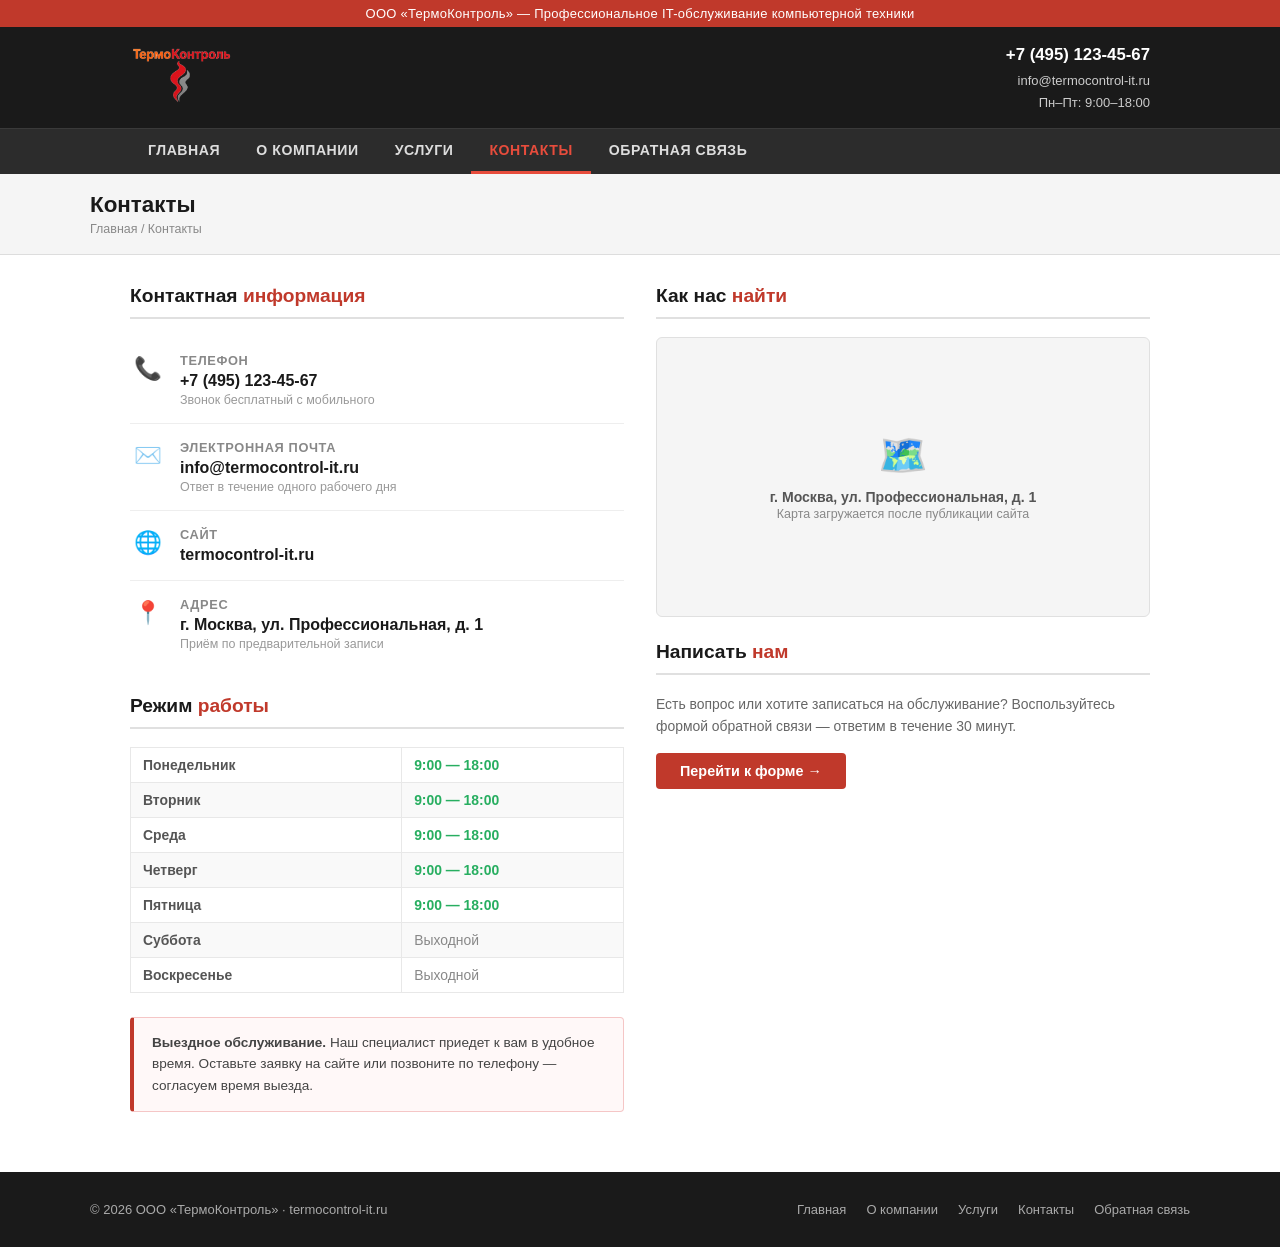
==== contacts.html @ f431003d "Add files via upload" ====
<!DOCTYPE html>
<html lang="ru">
<head>
  <meta charset="UTF-8">
  <meta name="viewport" content="width=device-width, initial-scale=1.0">
  <title>Контакты — ТермоКонтроль</title>
  <link rel="stylesheet" href="style.css">
  <style>
    .contact-list { list-style: none; margin: 0; padding: 0; }
    .contact-list li {
      display: flex;
      align-items: flex-start;
      gap: 14px;
      padding: 16px 0;
      border-bottom: 1px solid #eee;
    }
    .contact-list li:last-child { border-bottom: none; }
    .contact-icon {
      font-size: 1.4rem;
      min-width: 36px;
      text-align: center;
      padding-top: 2px;
    }
    .contact-info strong { display: block; font-size: 0.8rem; color: #888; text-transform: uppercase; letter-spacing: 0.05em; margin-bottom: 4px; }
    .contact-info span { font-size: 1rem; color: #1a1a1a; font-weight: 600; }
    .contact-info small { display: block; font-size: 0.78rem; color: #999; margin-top: 3px; }

    .schedule-table { width: 100%; border-collapse: collapse; margin-top: 10px; }
    .schedule-table td { padding: 9px 12px; font-size: 0.87rem; border: 1px solid #e8e8e8; }
    .schedule-table tr:nth-child(even) td { background: #f9f9f9; }
    .schedule-table td:first-child { color: #555; font-weight: bold; width: 55%; }
    .open { color: #27ae60 !important; font-weight: bold !important; }
    .closed { color: #888 !important; }

    .map-block {
      background: #f5f5f5;
      border: 1px solid #e0e0e0;
      border-radius: 6px;
      height: 280px;
      display: flex;
      flex-direction: column;
      align-items: center;
      justify-content: center;
      gap: 10px;
      color: #888;
      font-size: 0.88rem;
      text-align: center;
      margin-top: 6px;
    }
    .map-block .map-emoji { font-size: 2.5rem; }
  </style>
</head>
<body>

<header>
  <div class="header-top">ООО «ТермоКонтроль» — Профессиональное IT-обслуживание компьютерной техники</div>
  <div class="header-main">
    <a href="index.html" class="logo">
      <img src="logo.png" alt="ТермоКонтроль" style="height:62px; width:auto; display:block;">
    </a>
    <div class="header-contacts">
      <strong>+7 (495) 123-45-67</strong><br>
      info@termocontrol-it.ru<br>
      Пн–Пт: 9:00–18:00
    </div>
  </div>
</header>

<nav>
  <ul>
    <li><a href="index.html">Главная</a></li>
    <li><a href="about.html">О компании</a></li>
    <li><a href="services.html">Услуги</a></li>
    <li><a href="contacts.html" class="active">Контакты</a></li>
    <li><a href="feedback.html">Обратная связь</a></li>
  </ul>
</nav>

<div class="page-title-bar">
  <div class="inner">
    <h1>Контакты</h1>
    <div class="breadcrumb"><a href="index.html">Главная</a> / Контакты</div>
  </div>
</div>

<div class="page-body">
  <div class="grid-2" style="align-items: start; gap: 32px;">

    <div>
      <div class="section-title">Контактная <span>информация</span></div>
      <ul class="contact-list">
        <li>
          <div class="contact-icon">📞</div>
          <div class="contact-info">
            <strong>Телефон</strong>
            <span>+7 (495) 123-45-67</span>
            <small>Звонок бесплатный с мобильного</small>
          </div>
        </li>
        <li>
          <div class="contact-icon">✉️</div>
          <div class="contact-info">
            <strong>Электронная почта</strong>
            <span>info@termocontrol-it.ru</span>
            <small>Ответ в течение одного рабочего дня</small>
          </div>
        </li>
        <li>
          <div class="contact-icon">🌐</div>
          <div class="contact-info">
            <strong>Сайт</strong>
            <span>termocontrol-it.ru</span>
          </div>
        </li>
        <li>
          <div class="contact-icon">📍</div>
          <div class="contact-info">
            <strong>Адрес</strong>
            <span>г. Москва, ул. Профессиональная, д. 1</span>
            <small>Приём по предварительной записи</small>
          </div>
        </li>
      </ul>

      <div style="margin-top: 28px;">
        <div class="section-title">Режим <span>работы</span></div>
        <table class="schedule-table">
          <tr><td>Понедельник</td><td class="open">9:00 — 18:00</td></tr>
          <tr><td>Вторник</td><td class="open">9:00 — 18:00</td></tr>
          <tr><td>Среда</td><td class="open">9:00 — 18:00</td></tr>
          <tr><td>Четверг</td><td class="open">9:00 — 18:00</td></tr>
          <tr><td>Пятница</td><td class="open">9:00 — 18:00</td></tr>
          <tr><td>Суббота</td><td class="closed">Выходной</td></tr>
          <tr><td>Воскресенье</td><td class="closed">Выходной</td></tr>
        </table>
      </div>

      <div style="margin-top: 24px; background: #fff8f8; border: 1px solid #f5c6c6; border-left: 4px solid #c0392b; border-radius: 4px; padding: 14px 18px;">
        <p style="font-size: 0.85rem; color: #444; margin: 0; line-height: 1.6;">
          <strong>Выездное обслуживание.</strong> Наш специалист приедет к вам в удобное время.
          Оставьте заявку на сайте или позвоните по телефону — согласуем время выезда.
        </p>
      </div>
    </div>

    <div>
      <div class="section-title">Как нас <span>найти</span></div>
      <div class="map-block">
        <div class="map-emoji">🗺️</div>
        <div>
          <strong style="color: #555;">г. Москва, ул. Профессиональная, д. 1</strong><br>
          <span style="font-size: 0.78rem;">Карта загружается после публикации сайта</span>
        </div>
      </div>

      <div style="margin-top: 24px;">
        <div class="section-title">Написать <span>нам</span></div>
        <p style="font-size: 0.87rem; color: #666; line-height: 1.6; margin-bottom: 16px;">
          Есть вопрос или хотите записаться на обслуживание?
          Воспользуйтесь формой обратной связи — ответим в течение 30 минут.
        </p>
        <a href="feedback.html" class="btn btn-red">Перейти к форме →</a>
      </div>
    </div>

  </div>
</div>

<footer>
  <div class="footer-inner">
    <div>© 2026 ООО «ТермоКонтроль» · termocontrol-it.ru</div>
    <ul class="footer-links">
      <li><a href="index.html">Главная</a></li>
      <li><a href="about.html">О компании</a></li>
      <li><a href="services.html">Услуги</a></li>
      <li><a href="contacts.html">Контакты</a></li>
      <li><a href="feedback.html">Обратная связь</a></li>
    </ul>
  </div>
</footer>

</body>
</html>
---- style.css ----
* {
  margin: 0;
  padding: 0;
  box-sizing: border-box;
}

body {
  font-family: Arial, sans-serif;
  font-size: 15px;
  color: #222;
  background: #fff;
}

a {
  color: #c0392b;
  text-decoration: none;
}

a:hover {
  text-decoration: underline;
}

/* ===== HEADER ===== */
header {
  background: #1a1a1a;
  color: #fff;
  padding: 0;
}

.header-top {
  background: #c0392b;
  padding: 6px 0;
  font-size: 13px;
  text-align: center;
  color: #fff;
  letter-spacing: 0.02em;
}

.header-main {
  display: flex;
  align-items: center;
  justify-content: space-between;
  padding: 14px 40px;
  max-width: 1100px;
  margin: 0 auto;
}

.logo {
  display: flex;
  align-items: center;
  gap: 12px;
  text-decoration: none;
  color: #fff;
}

.logo-icon {
  font-size: 2rem;
  line-height: 1;
}

.logo-text .name {
  font-size: 1.35rem;
  font-weight: bold;
  letter-spacing: 0.01em;
}

.logo-text .name span {
  color: #e74c3c;
}

.logo-text .tagline {
  font-size: 0.72rem;
  color: #aaa;
  margin-top: 2px;
  letter-spacing: 0.04em;
  text-transform: uppercase;
}

.header-contacts {
  text-align: right;
  font-size: 13px;
  color: #ccc;
  line-height: 1.7;
}

.header-contacts strong {
  color: #fff;
  font-size: 1.05rem;
}

/* ===== NAV ===== */
nav {
  background: #2c2c2c;
  border-top: 1px solid #3a3a3a;
}

nav ul {
  list-style: none;
  display: flex;
  max-width: 1100px;
  margin: 0 auto;
  padding: 0 40px;
}

nav ul li a {
  display: block;
  padding: 13px 18px;
  color: #ddd;
  font-size: 0.88rem;
  font-weight: bold;
  text-decoration: none;
  text-transform: uppercase;
  letter-spacing: 0.04em;
  border-bottom: 3px solid transparent;
  transition: color 0.15s, border-color 0.15s;
}

nav ul li a:hover,
nav ul li a.active {
  color: #e74c3c;
  border-bottom-color: #e74c3c;
  text-decoration: none;
}

/* ===== PAGE TITLE BAR ===== */
.page-title-bar {
  background: #f5f5f5;
  border-bottom: 1px solid #ddd;
  padding: 18px 40px;
}

.page-title-bar .inner {
  max-width: 1100px;
  margin: 0 auto;
}

.page-title-bar h1 {
  font-size: 1.4rem;
  font-weight: bold;
  color: #1a1a1a;
}

.breadcrumb {
  font-size: 0.78rem;
  color: #888;
  margin-top: 4px;
}

.breadcrumb a {
  color: #888;
}

.breadcrumb a:hover {
  color: #c0392b;
}

/* ===== MAIN LAYOUT ===== */
.page-body {
  max-width: 1100px;
  margin: 30px auto;
  padding: 0 40px;
}

/* ===== FOOTER ===== */
footer {
  background: #1a1a1a;
  color: #aaa;
  margin-top: 60px;
  padding: 30px 40px;
  font-size: 13px;
}

.footer-inner {
  max-width: 1100px;
  margin: 0 auto;
  display: flex;
  justify-content: space-between;
  align-items: center;
  flex-wrap: wrap;
  gap: 16px;
}

.footer-inner a {
  color: #aaa;
}

.footer-inner a:hover {
  color: #e74c3c;
}

.footer-links {
  display: flex;
  gap: 20px;
  list-style: none;
  flex-wrap: wrap;
}

/* ===== BUTTONS ===== */
.btn {
  display: inline-block;
  padding: 10px 24px;
  border-radius: 4px;
  font-size: 0.9rem;
  font-weight: bold;
  text-decoration: none;
  cursor: pointer;
  border: none;
  font-family: Arial, sans-serif;
}

.btn-red {
  background: #c0392b;
  color: #fff;
}

.btn-red:hover {
  background: #a93226;
  text-decoration: none;
  color: #fff;
}

.btn-outline {
  background: transparent;
  color: #c0392b;
  border: 2px solid #c0392b;
}

.btn-outline:hover {
  background: #c0392b;
  color: #fff;
  text-decoration: none;
}

/* ===== CARDS ===== */
.card {
  background: #fff;
  border: 1px solid #e0e0e0;
  border-radius: 6px;
  padding: 24px;
}

.card-red-top {
  border-top: 3px solid #c0392b;
}

/* ===== SECTION TITLE ===== */
.section-title {
  font-size: 1.2rem;
  font-weight: bold;
  color: #1a1a1a;
  margin-bottom: 18px;
  padding-bottom: 10px;
  border-bottom: 2px solid #e0e0e0;
}

.section-title span {
  color: #c0392b;
}

/* ===== GRID ===== */
.grid-2 {
  display: grid;
  grid-template-columns: 1fr 1fr;
  gap: 24px;
}

.grid-3 {
  display: grid;
  grid-template-columns: repeat(3, 1fr);
  gap: 24px;
}

@media (max-width: 800px) {
  .header-main { padding: 14px 20px; flex-direction: column; gap: 12px; text-align: center; }
  nav ul { padding: 0 10px; flex-wrap: wrap; }
  .page-title-bar { padding: 14px 20px; }
  .page-body { padding: 0 20px; }
  .grid-2, .grid-3 { grid-template-columns: 1fr; }
  footer { padding: 24px 20px; }
  .footer-inner { flex-direction: column; gap: 10px; }
}
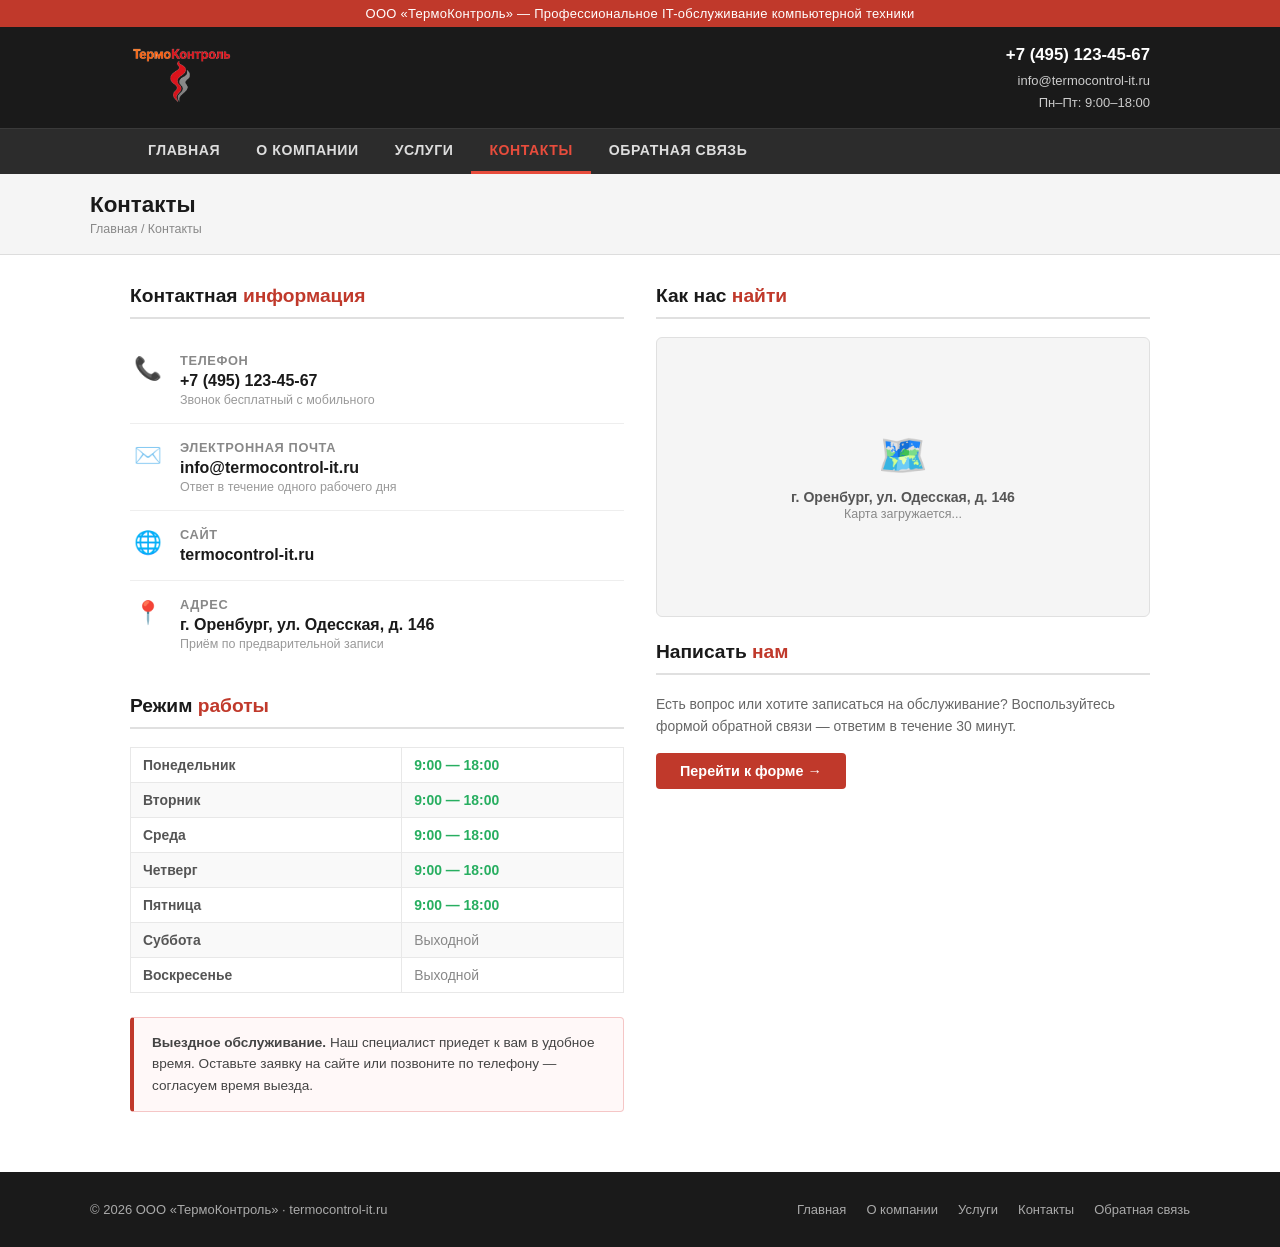
==== commit 436473dd: "Add files via upload" ====
--- a/contacts.html
+++ b/contacts.html
@@ -116,7 +116,7 @@
           <div class="contact-icon">📍</div>
           <div class="contact-info">
             <strong>Адрес</strong>
-            <span>г. Москва, ул. Профессиональная, д. 1</span>
+            <span>г. Оренбург, ул. Одесская, д. 146</span>
             <small>Приём по предварительной записи</small>
           </div>
         </li>
@@ -148,8 +148,8 @@
       <div class="map-block">
         <div class="map-emoji">🗺️</div>
         <div>
-          <strong style="color: #555;">г. Москва, ул. Профессиональная, д. 1</strong><br>
-          <span style="font-size: 0.78rem;">Карта загружается после публикации сайта</span>
+          <strong style="color: #555;">г. Оренбург, ул. Одесская, д. 146</strong><br>
+          <span style="font-size: 0.78rem;">Карта загружается...</span>
         </div>
       </div>
 
